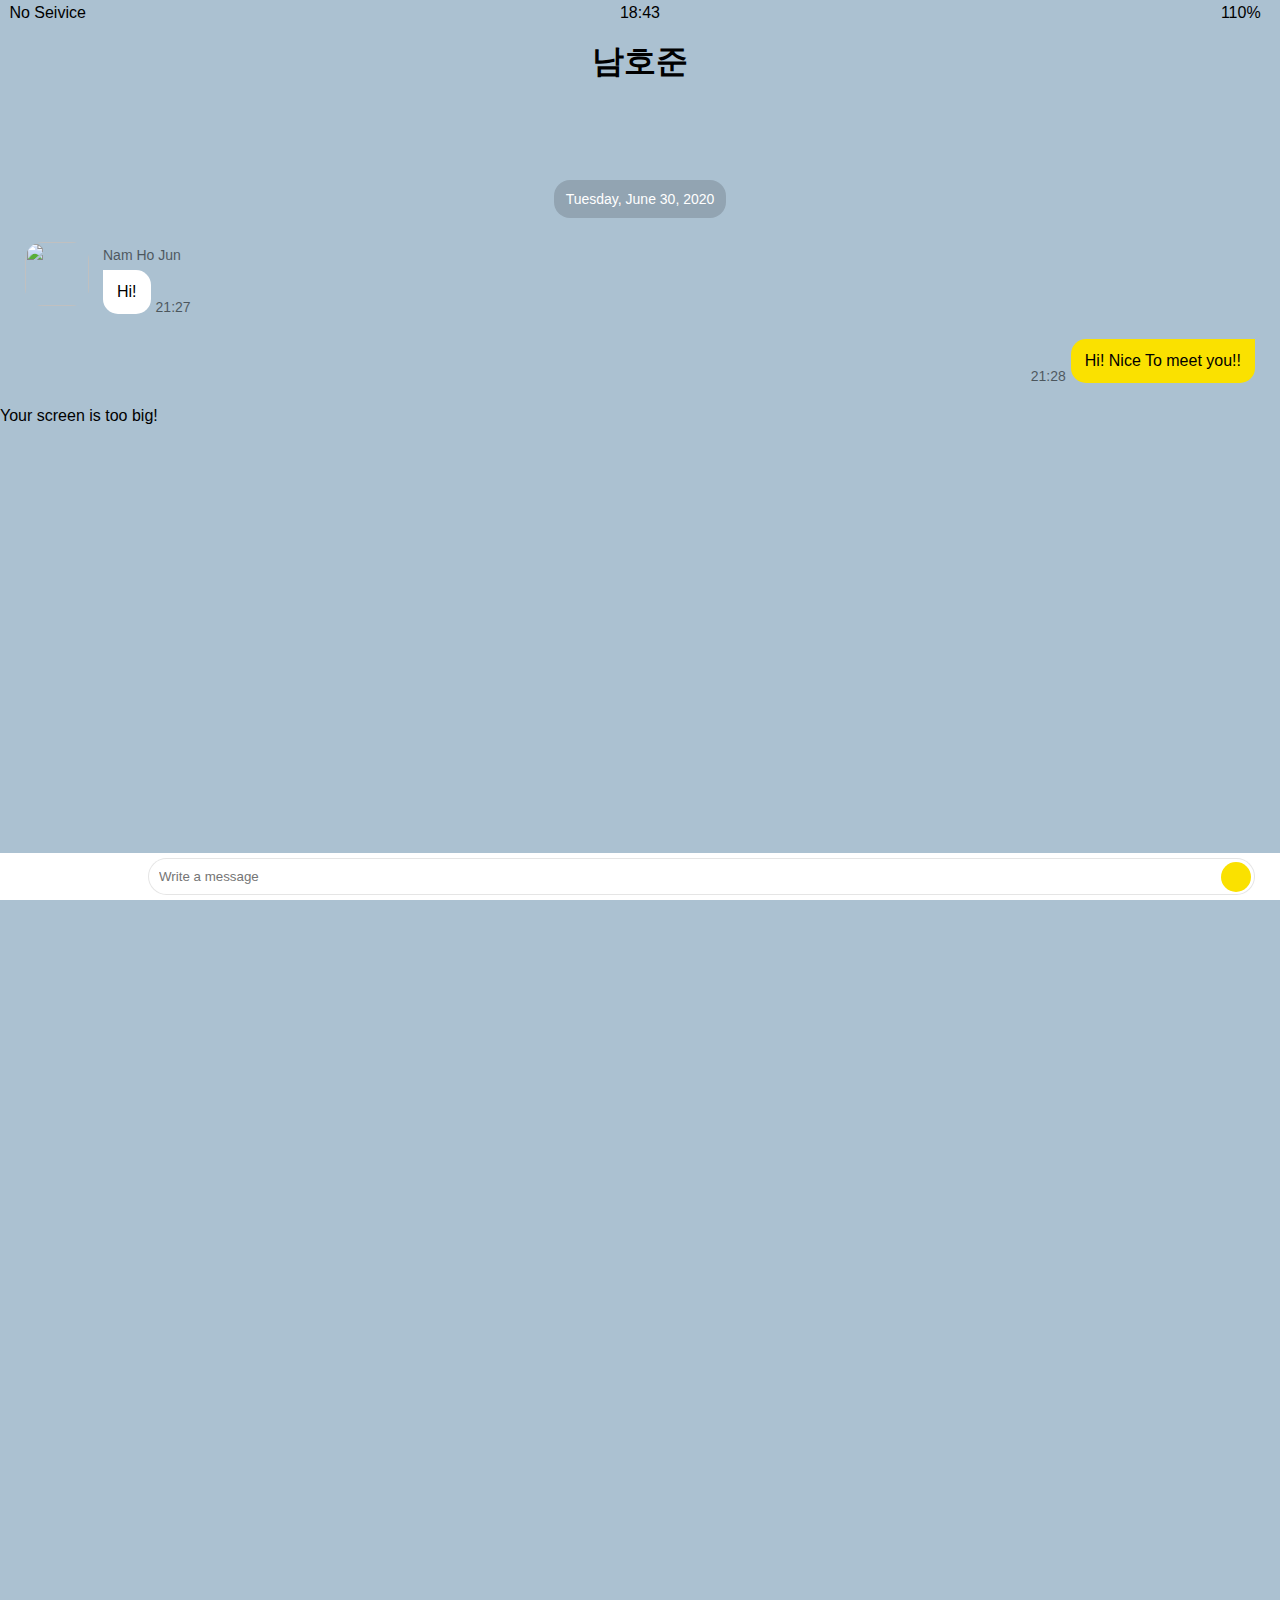
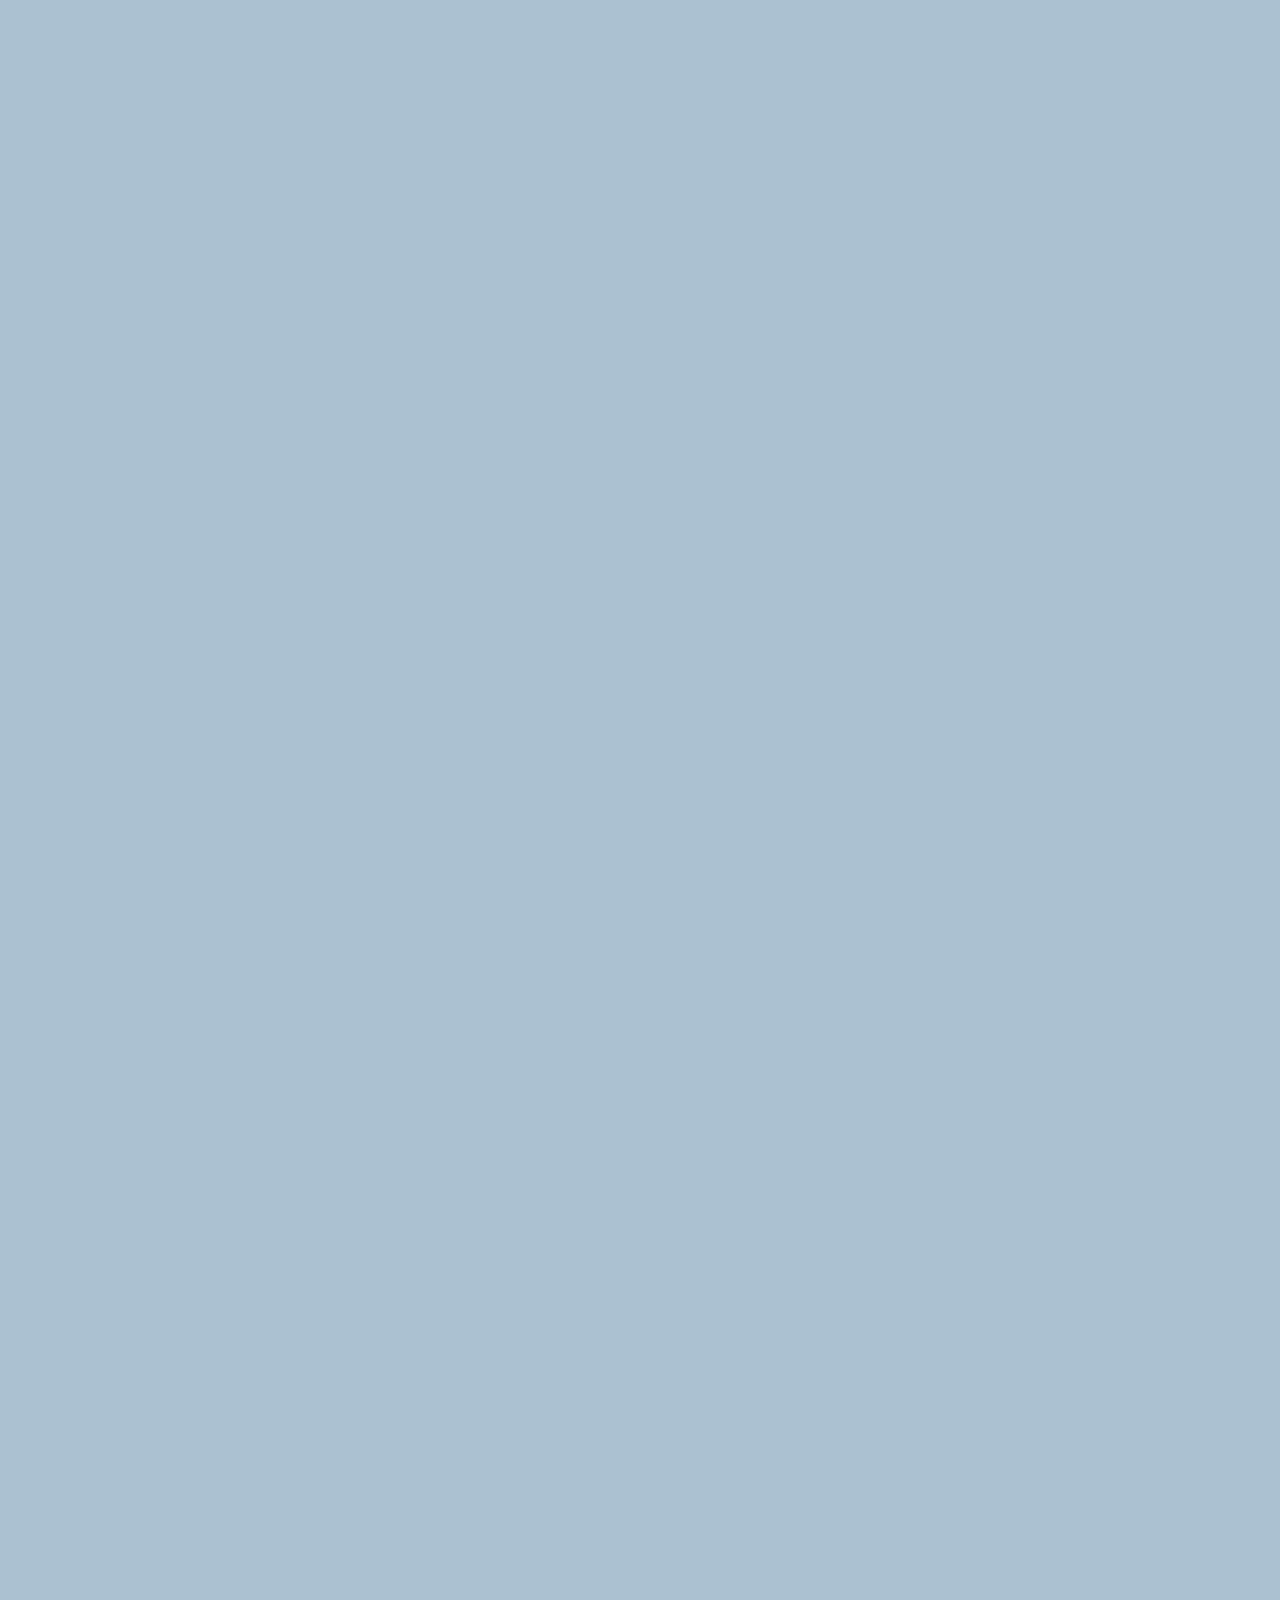
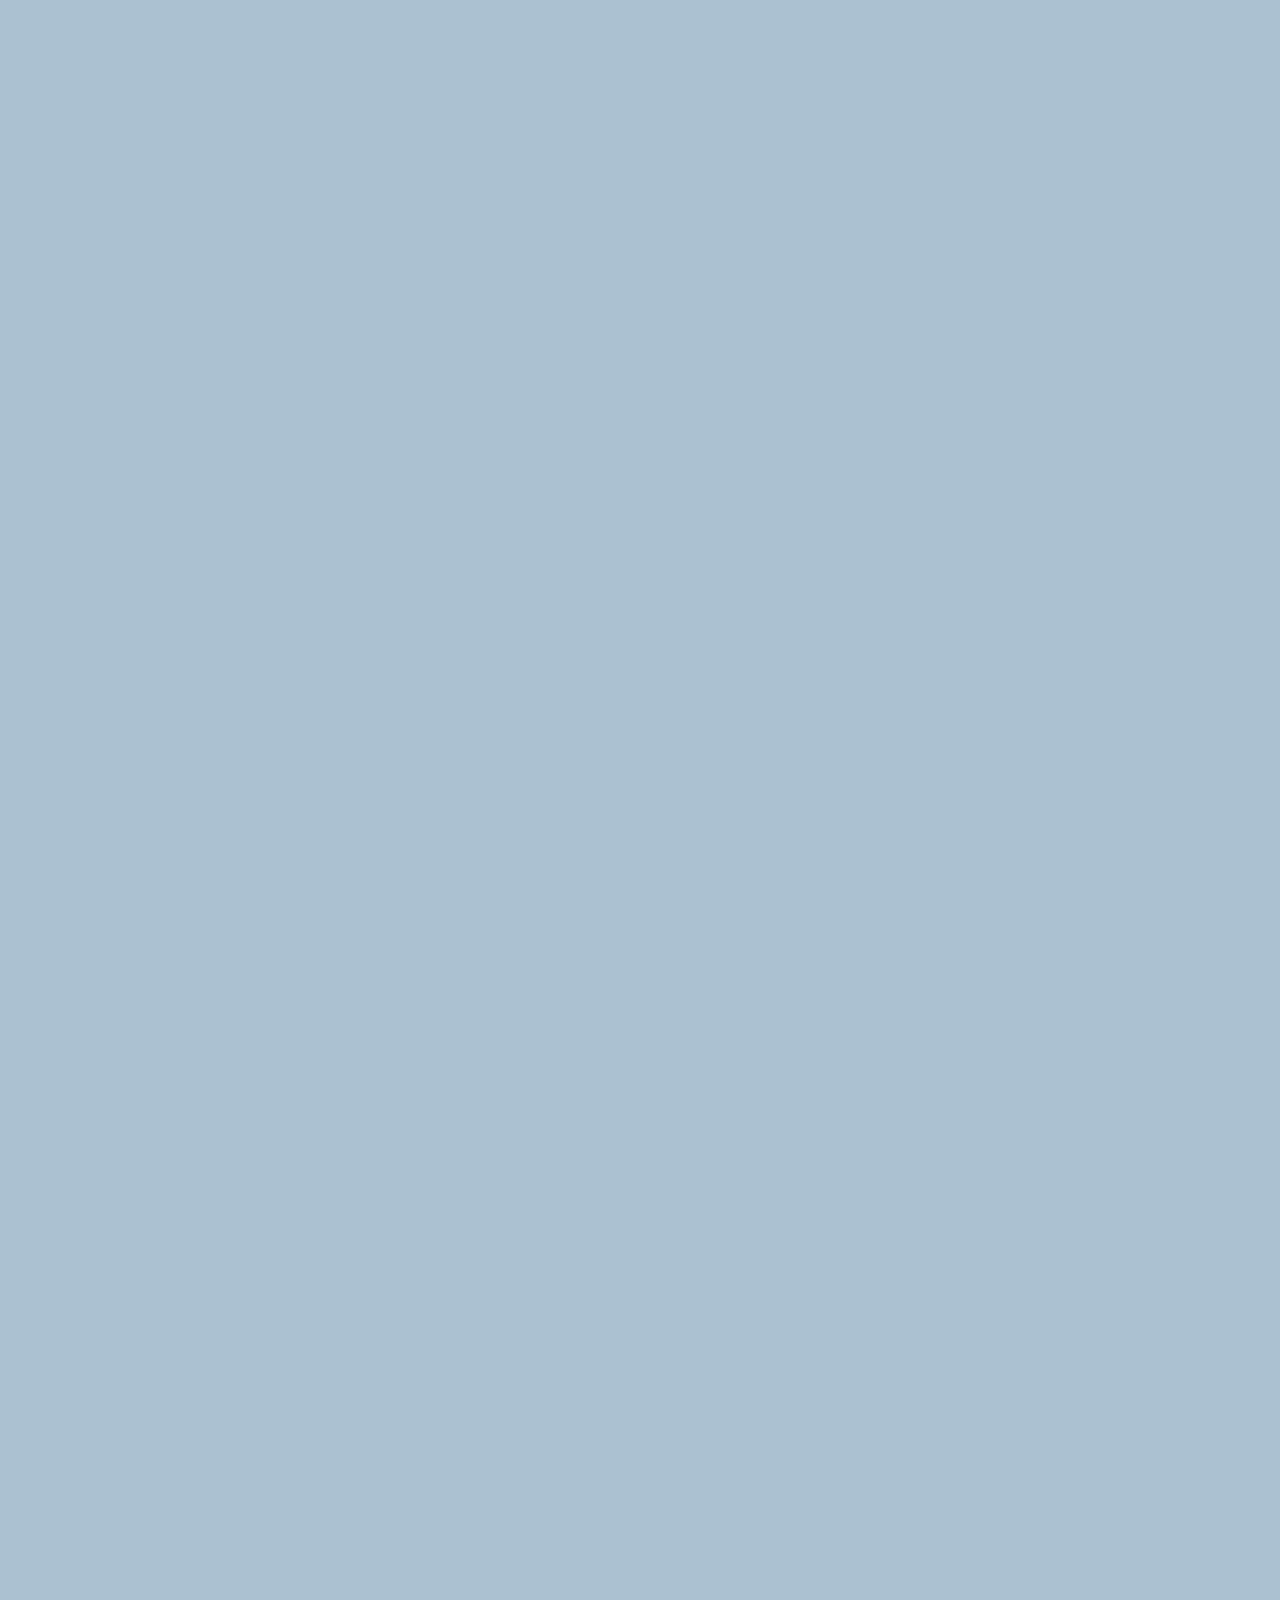
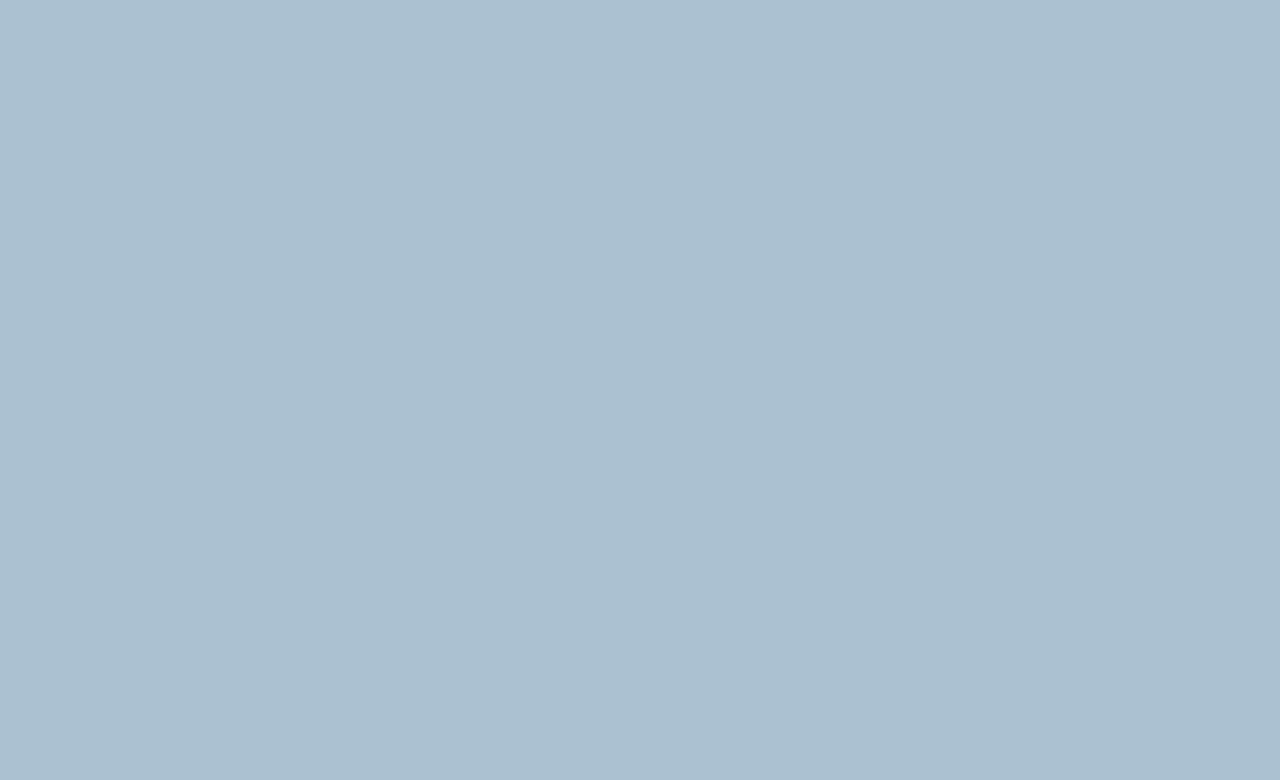
==== chat.html @ 723d1f7d "master_file_cocoa" ====
<!DOCTYPE html>
<html lang="en">
<head>
    <link rel="stylesheet" href="css/style.css">
    <meta charset="UTF-8">
    <meta http-equiv="X-UA-Compatible" content="IE=edge">
    <meta name="viewport" content="width=device-width, initial-scale=1.0">
    <title>User Chat - Kokoa Clone</title>
</head>
<body id="chat-screen">
    <div class="status-bar">
         <div class="status-bar__column">
            <span>No Seivice</span>
            <i class="fas fa-wifi"></i>
            </div>
        <div class="status-bar__column">
            <span>18:43</span>
            </div>
         <div class="status-bar__column">
             <span>110%</span>
             <i class="fas fa-battery-full"></i>
             <i class="fas fa-bolt"></i>
         </div>
    </div>

    <header class="alt-header">
        <div class="alt-header__columm">
            <a href="chats.html">
                <i class="fas fa-angle-left fa-2x"></i>
            </a>
        </div>
        <div class="alt-header__columm">
            <h1 class="alt-header__title">남호준</h1>
        </div>
        <div class="alt-header__columm">
            <span><i class="fas fa-search fa-lg"></i></span>
            <spn><i class="fas fa-bars fa-lg"></i></span>
        </div>
        
    </header>
    
    <main class="main-screen main-chat">
        <div class="chat__timestamp">
            Tuesday, June 30, 2020
        </div>

        <div class="message-row">
            <img src="https://avatars.githubusercontent.com/u/98911369?s=16&v=4" />
            <div class="message-row__content">
                <span class="message__author">Nam Ho Jun</span>
                <div class="message__info">
                    <span class="message__bubble">Hi!</span>
                    <span class="message__time">21:27</span>
                </div>
            </div>
        </div>
       
        <div class="message-row message-row--own">
            
            <div class="message-row__content">
                <div class="message__info">
                    <span class="message__bubble">Hi! Nice To meet you!!</span>
                    <span class="message__time">21:28</span>
                </div>
            </div>
        </div>
    </main> 
    <form class="reply">
        <div class="reply__columm">
             <i class="far fa-plus-square fa-lg"></i>
        </div>
        <div class="reply__columm">
            <input type="text" placeholder="Write a message" />
            <i class="far fa-smile-wink fa-lg"></i>
            <button>
                <i class="fas fa-arrow-up"></i>
            </button>
        </div>
    </form>

    <div id="no-mbile">
        <span>Your screen is too big!</span>
    </div>
    <script src="https://kit.fontawesome.com/88c4848199.js" crossorigin="anonymous"></script>
</body>
</html>
---- css/style.css ----
@import "reset.css";
@import "variables.css";

@import "status-bar.css";

@import "login.css";
@import "components/nav-bar.css";
@import "components/screen-header.css";
@import "components/alt-screen-header.css";
@import "components/user-components.css";
@import "components/badge.css";
@import "components/icon-row.css";
@import "components/no-mobile.css";



@import "screens/friends.css";
@import "screens/find.css";
@import "screens/more.css";
@import "screens/settings.css";
@import "screens/chat.css";


body{
    font-family: -apple-system, BlinkMacSystemFont, Segoe UI, Roboto, Oxygen, Ubuntu, Cantarell, 'Open Sans', Helvetica Neue, sans-serif;
    
}

.main-screen{
    padding:0px var(--horizontal-space);
}
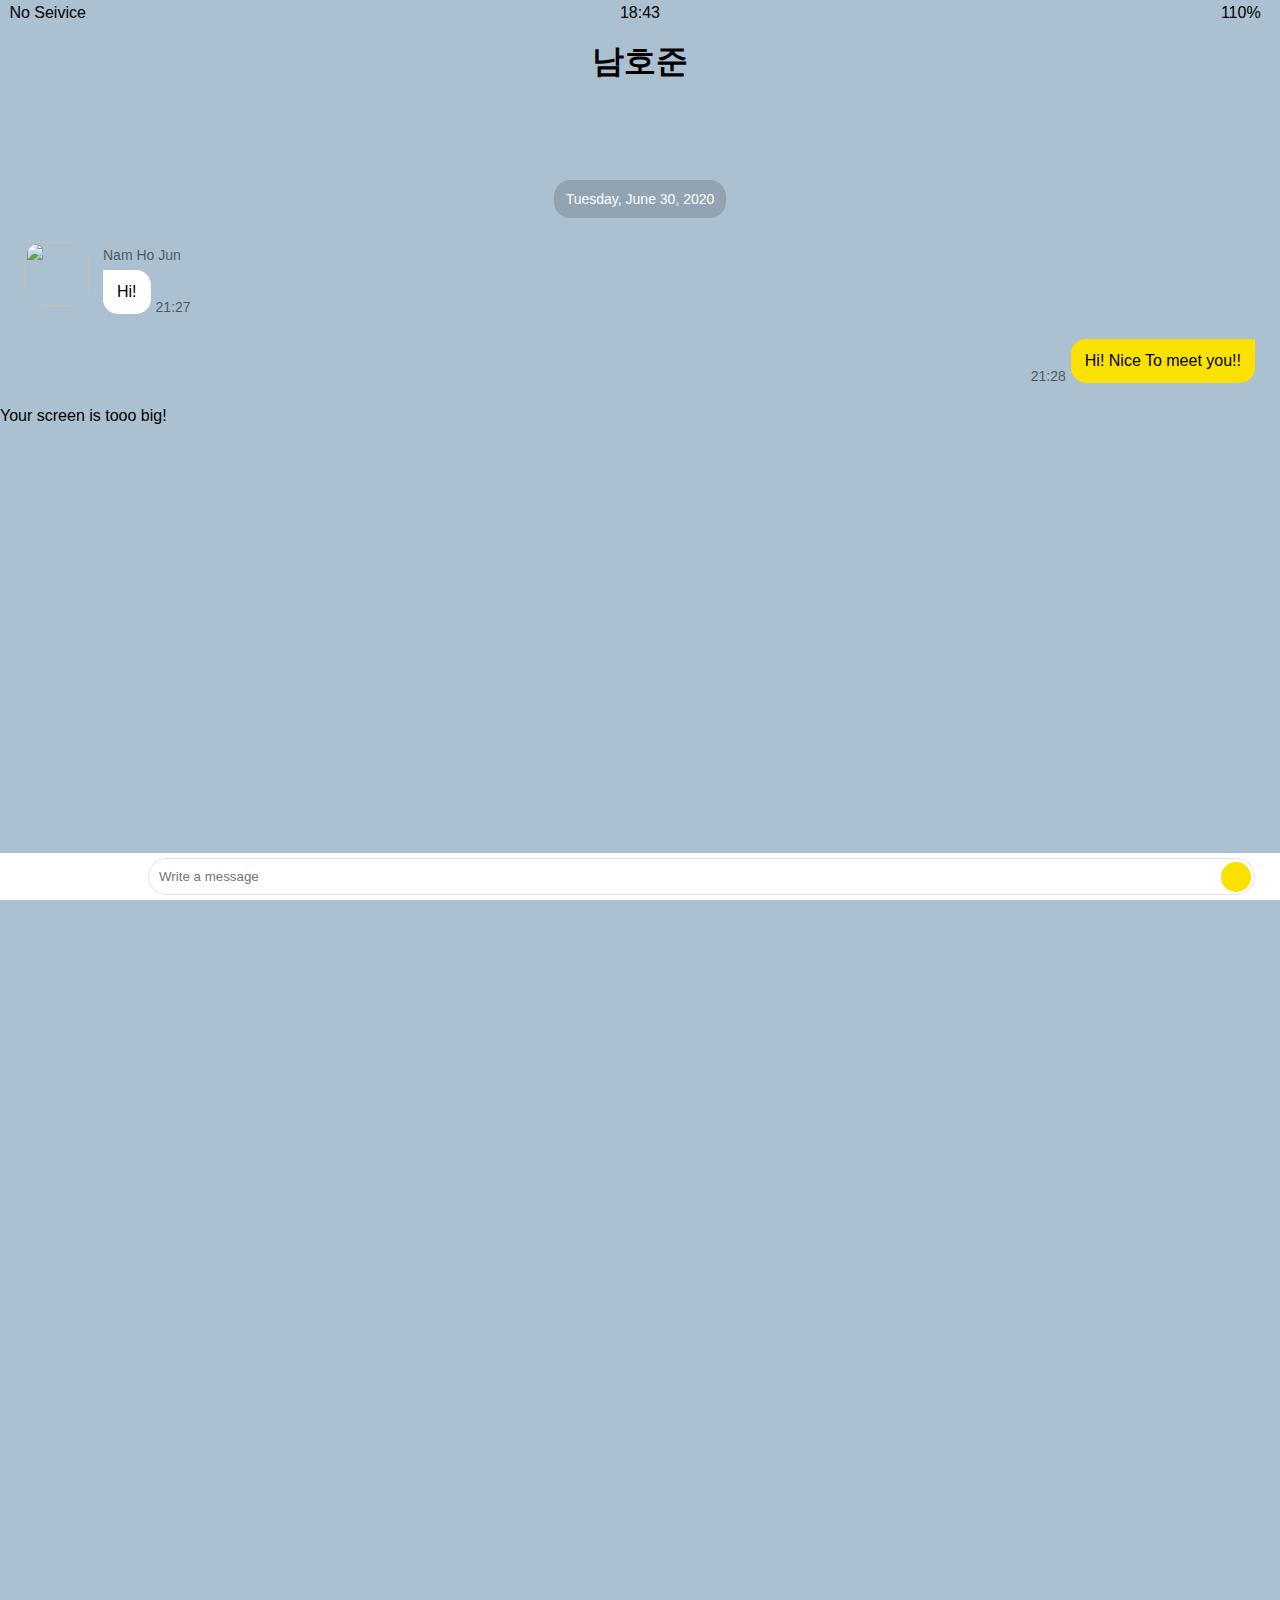
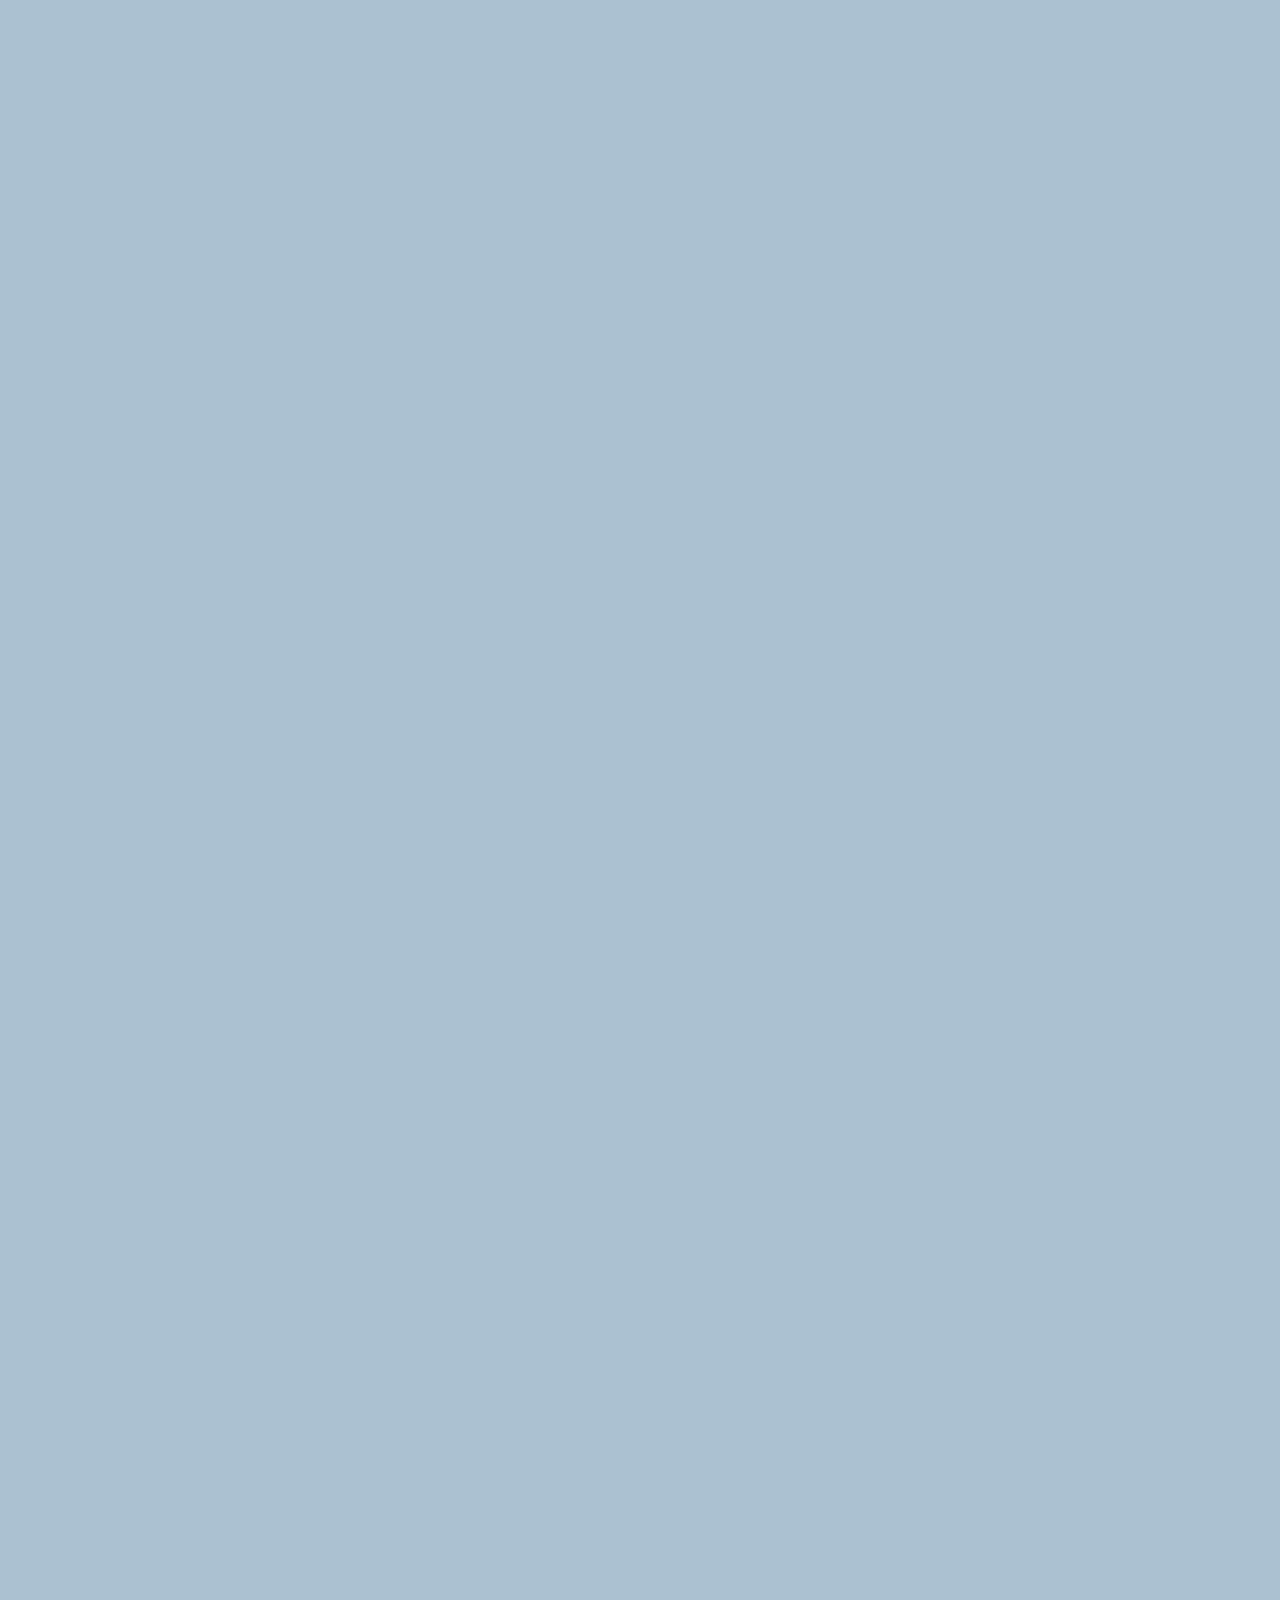
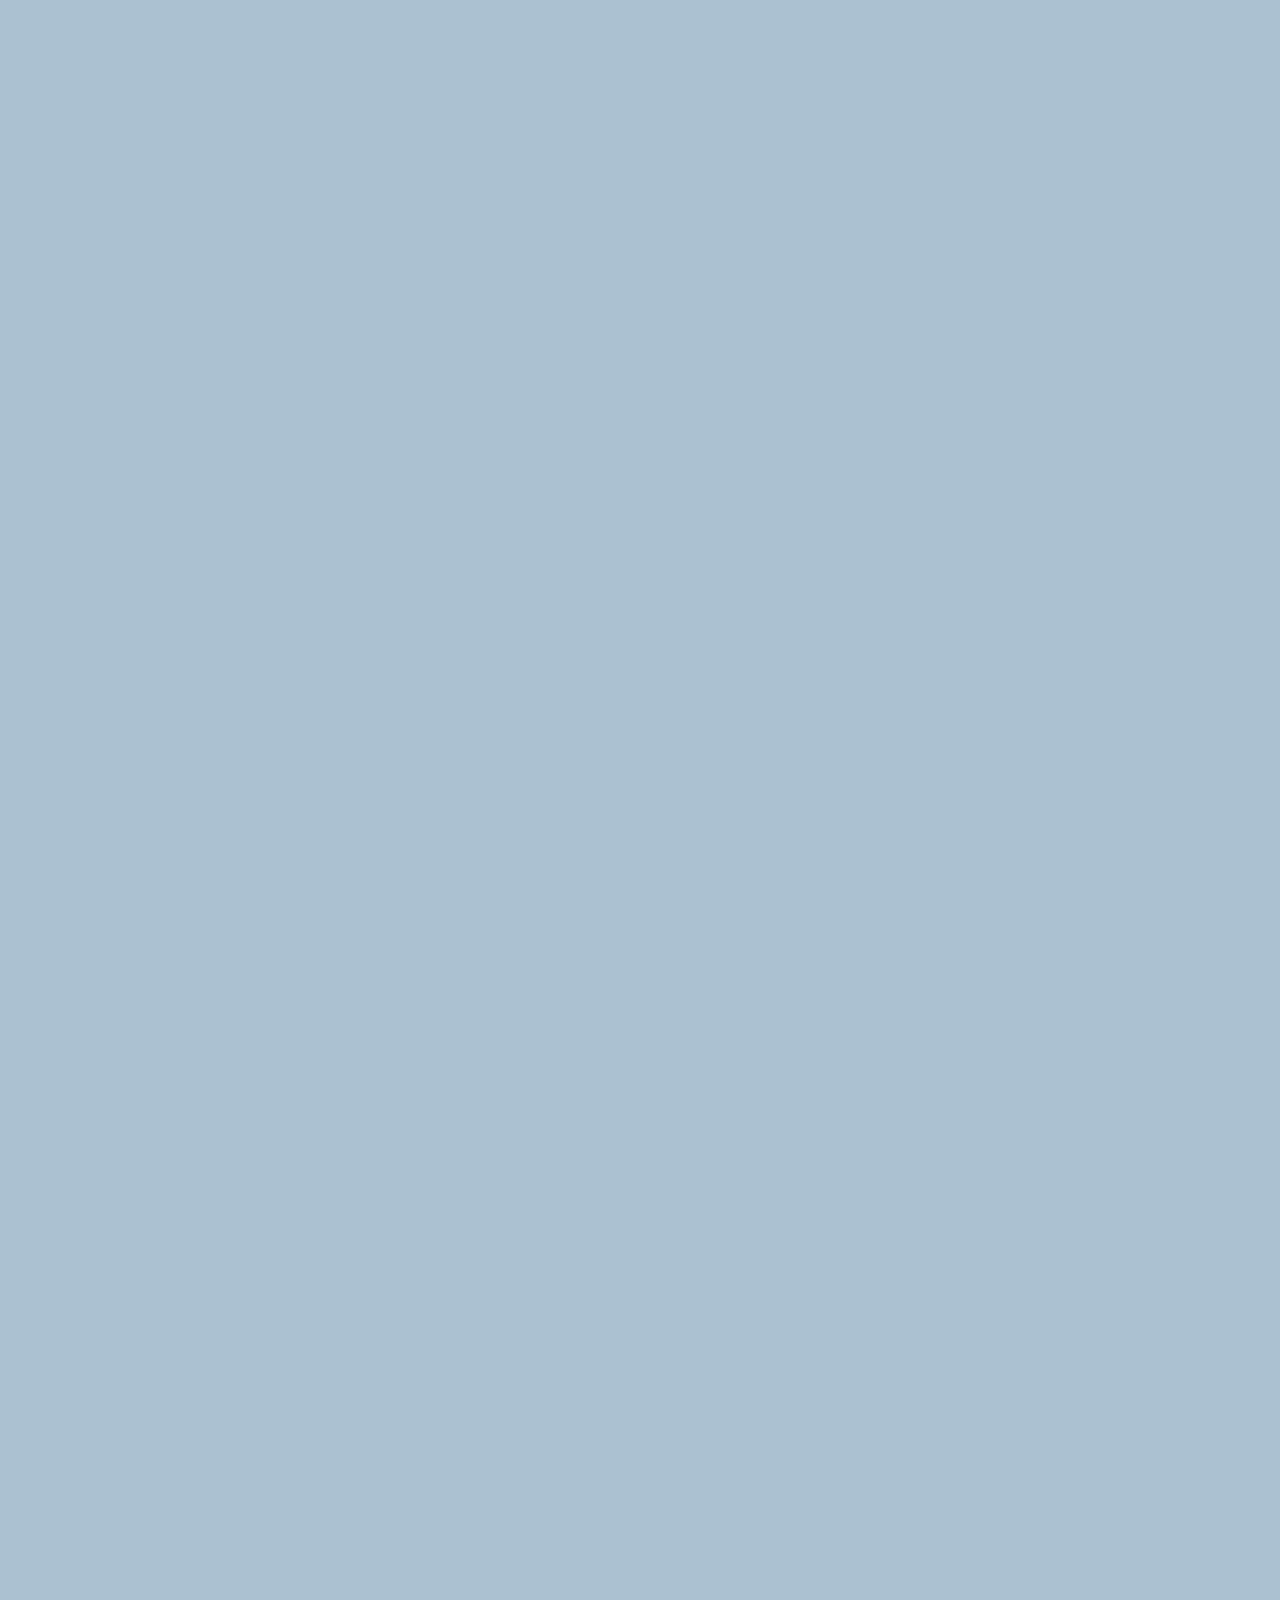
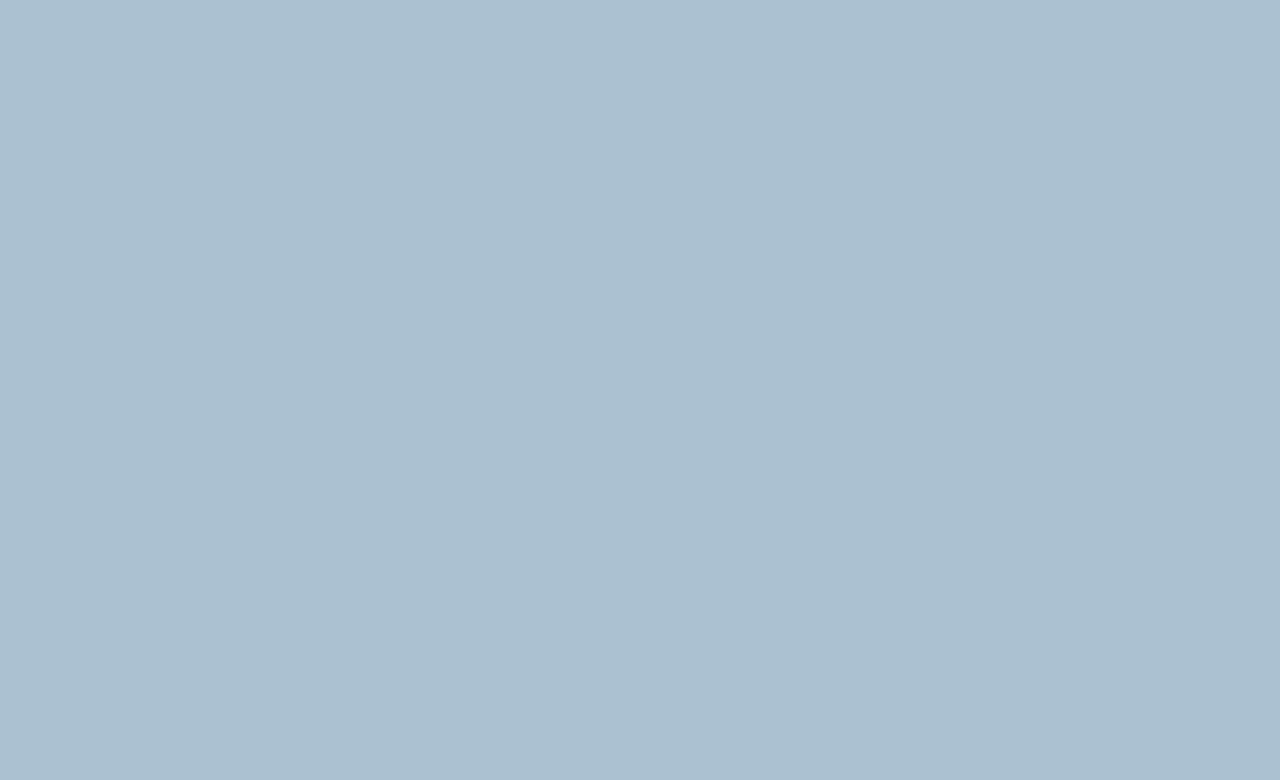
==== commit 654a9e7c: "Update chat.html" ====
--- a/chat.html
+++ b/chat.html
@@ -79,7 +79,7 @@
     </form>
 
     <div id="no-mbile">
-        <span>Your screen is too big!</span>
+        <span>Your screen is tooo big!</span>
     </div>
     <script src="https://kit.fontawesome.com/88c4848199.js" crossorigin="anonymous"></script>
 </body>
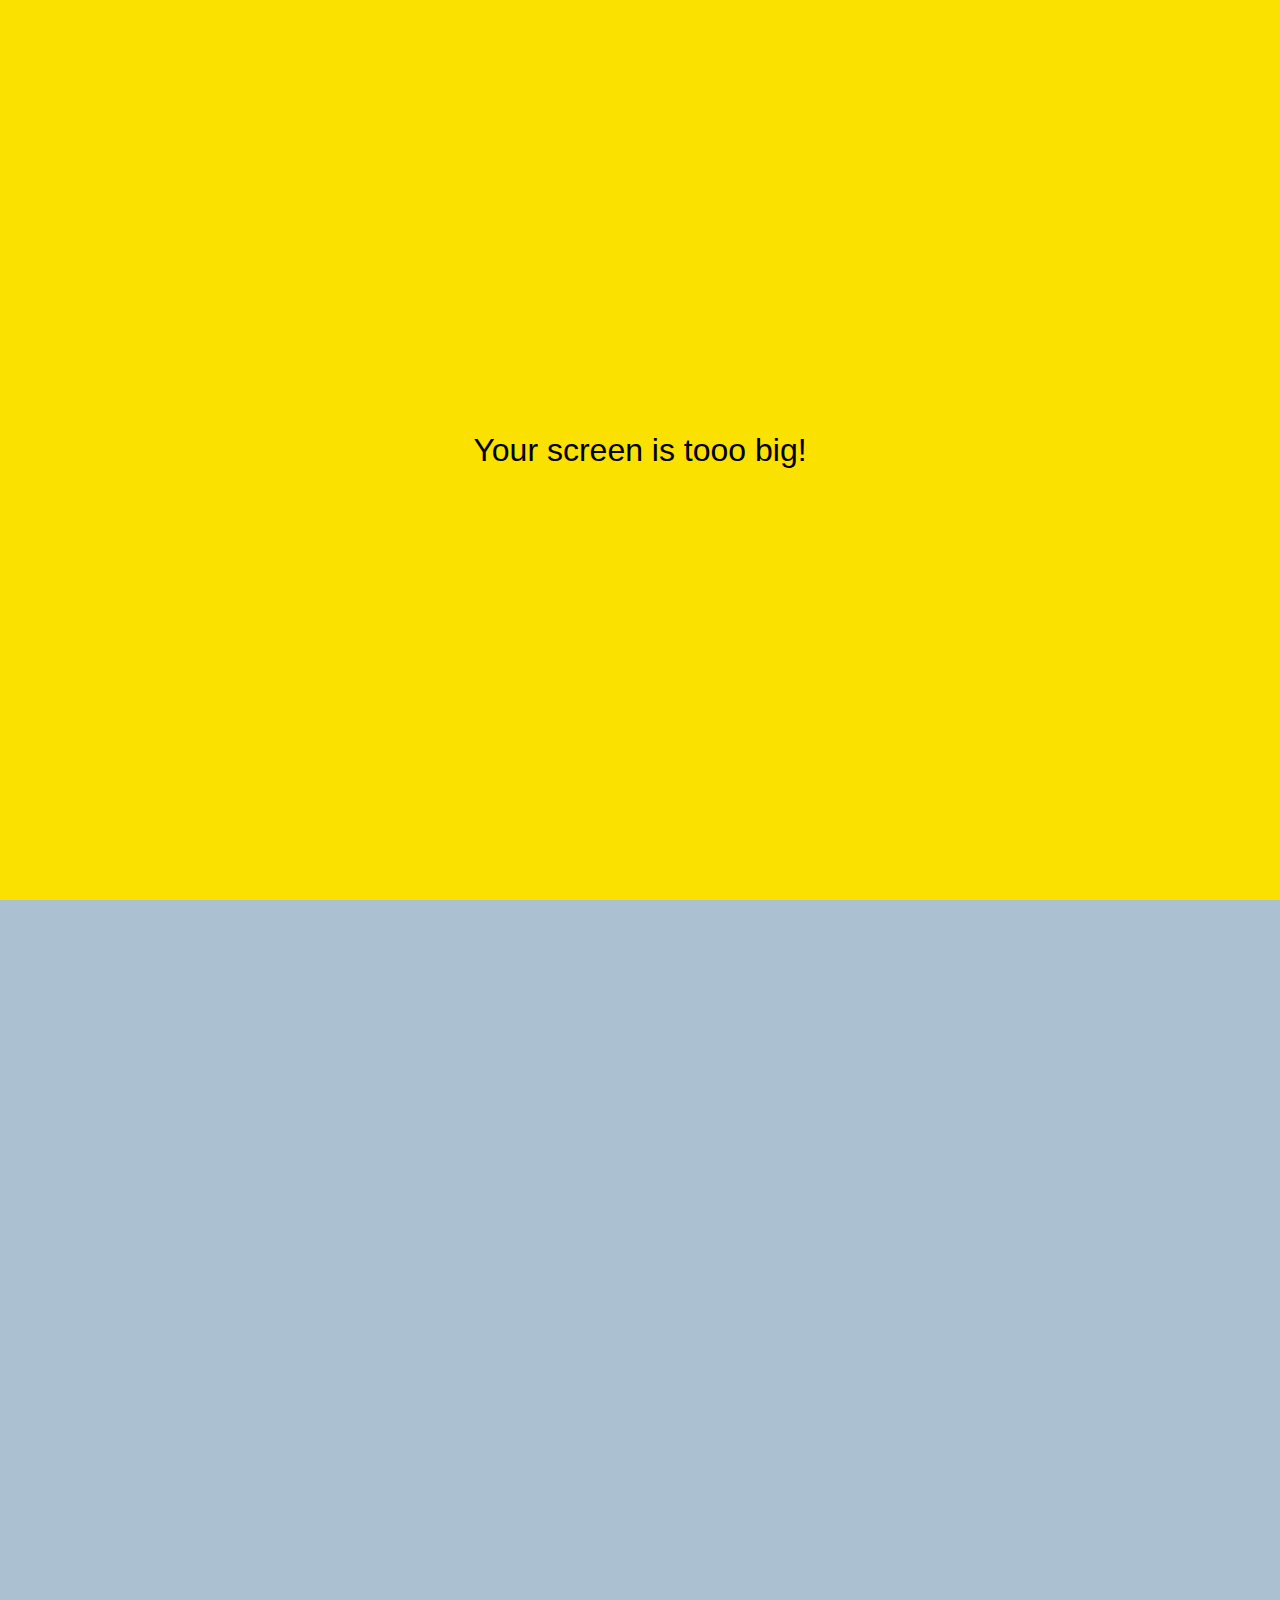
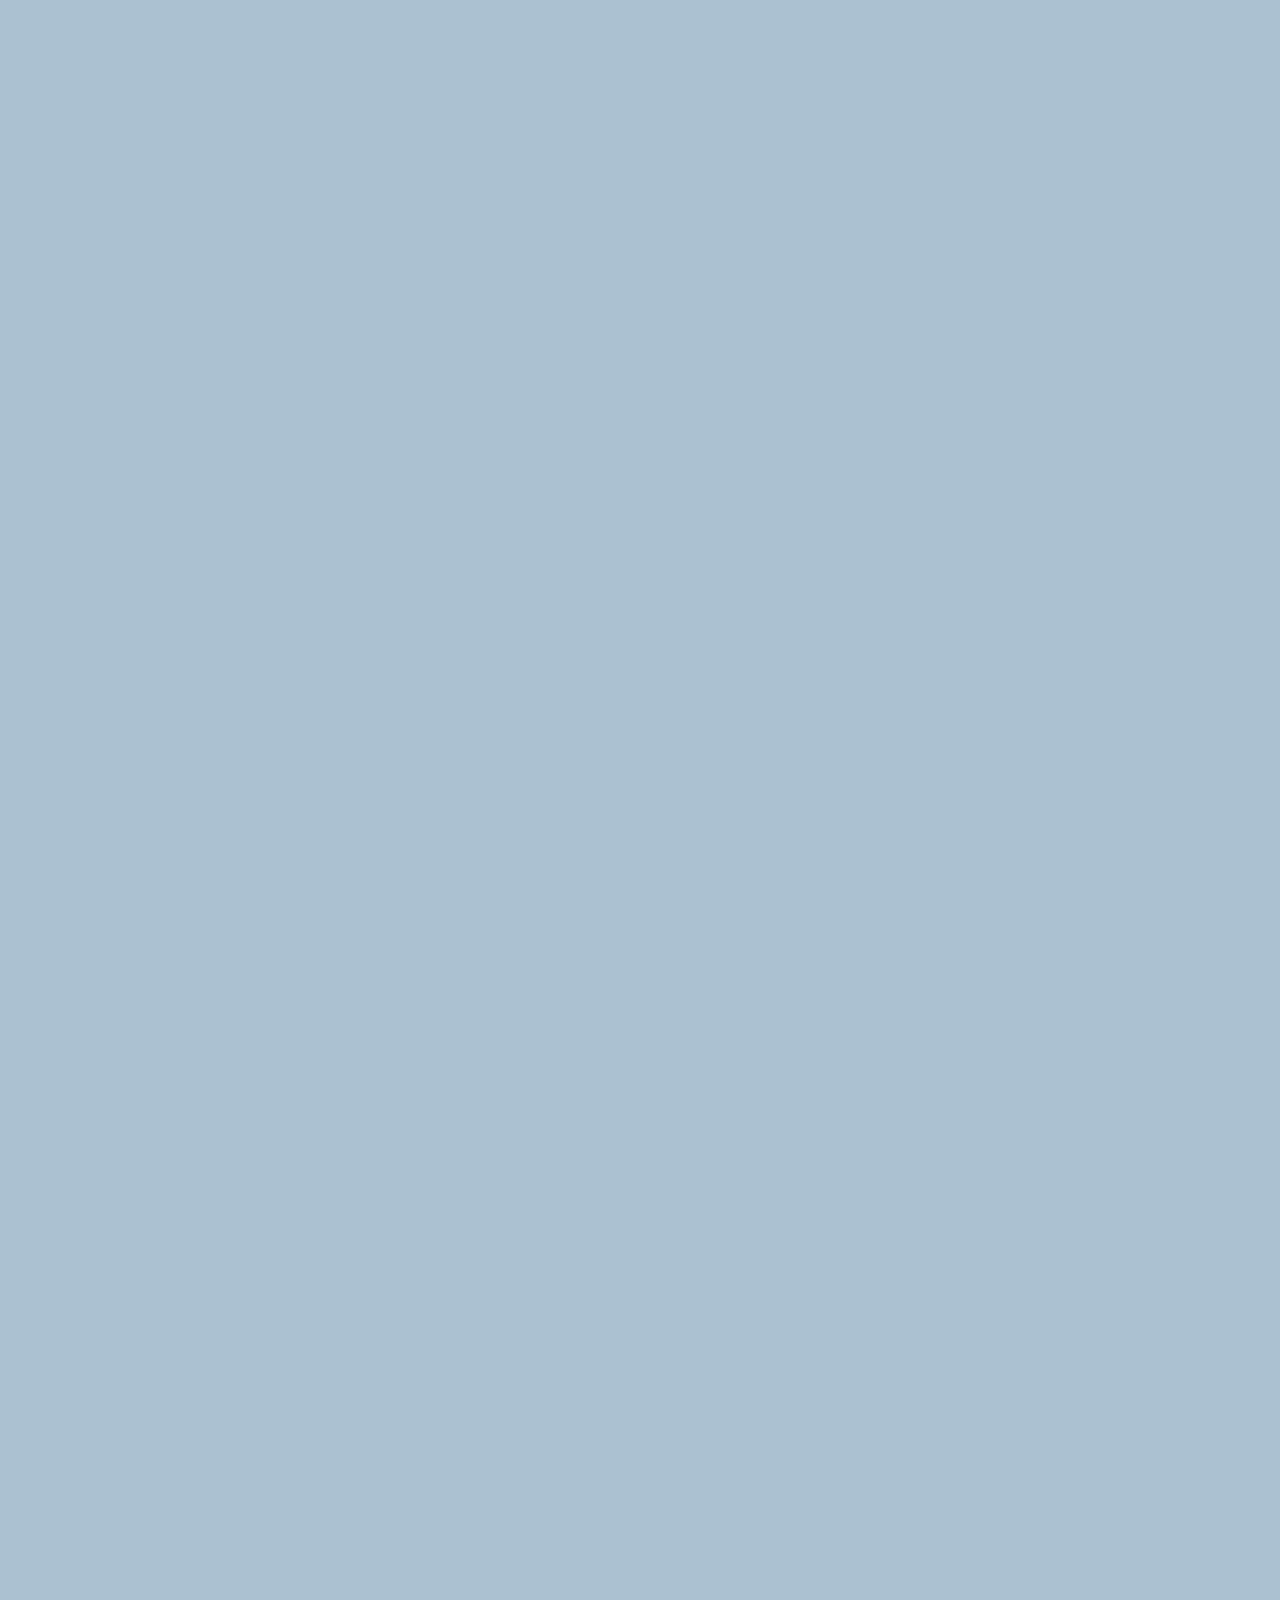
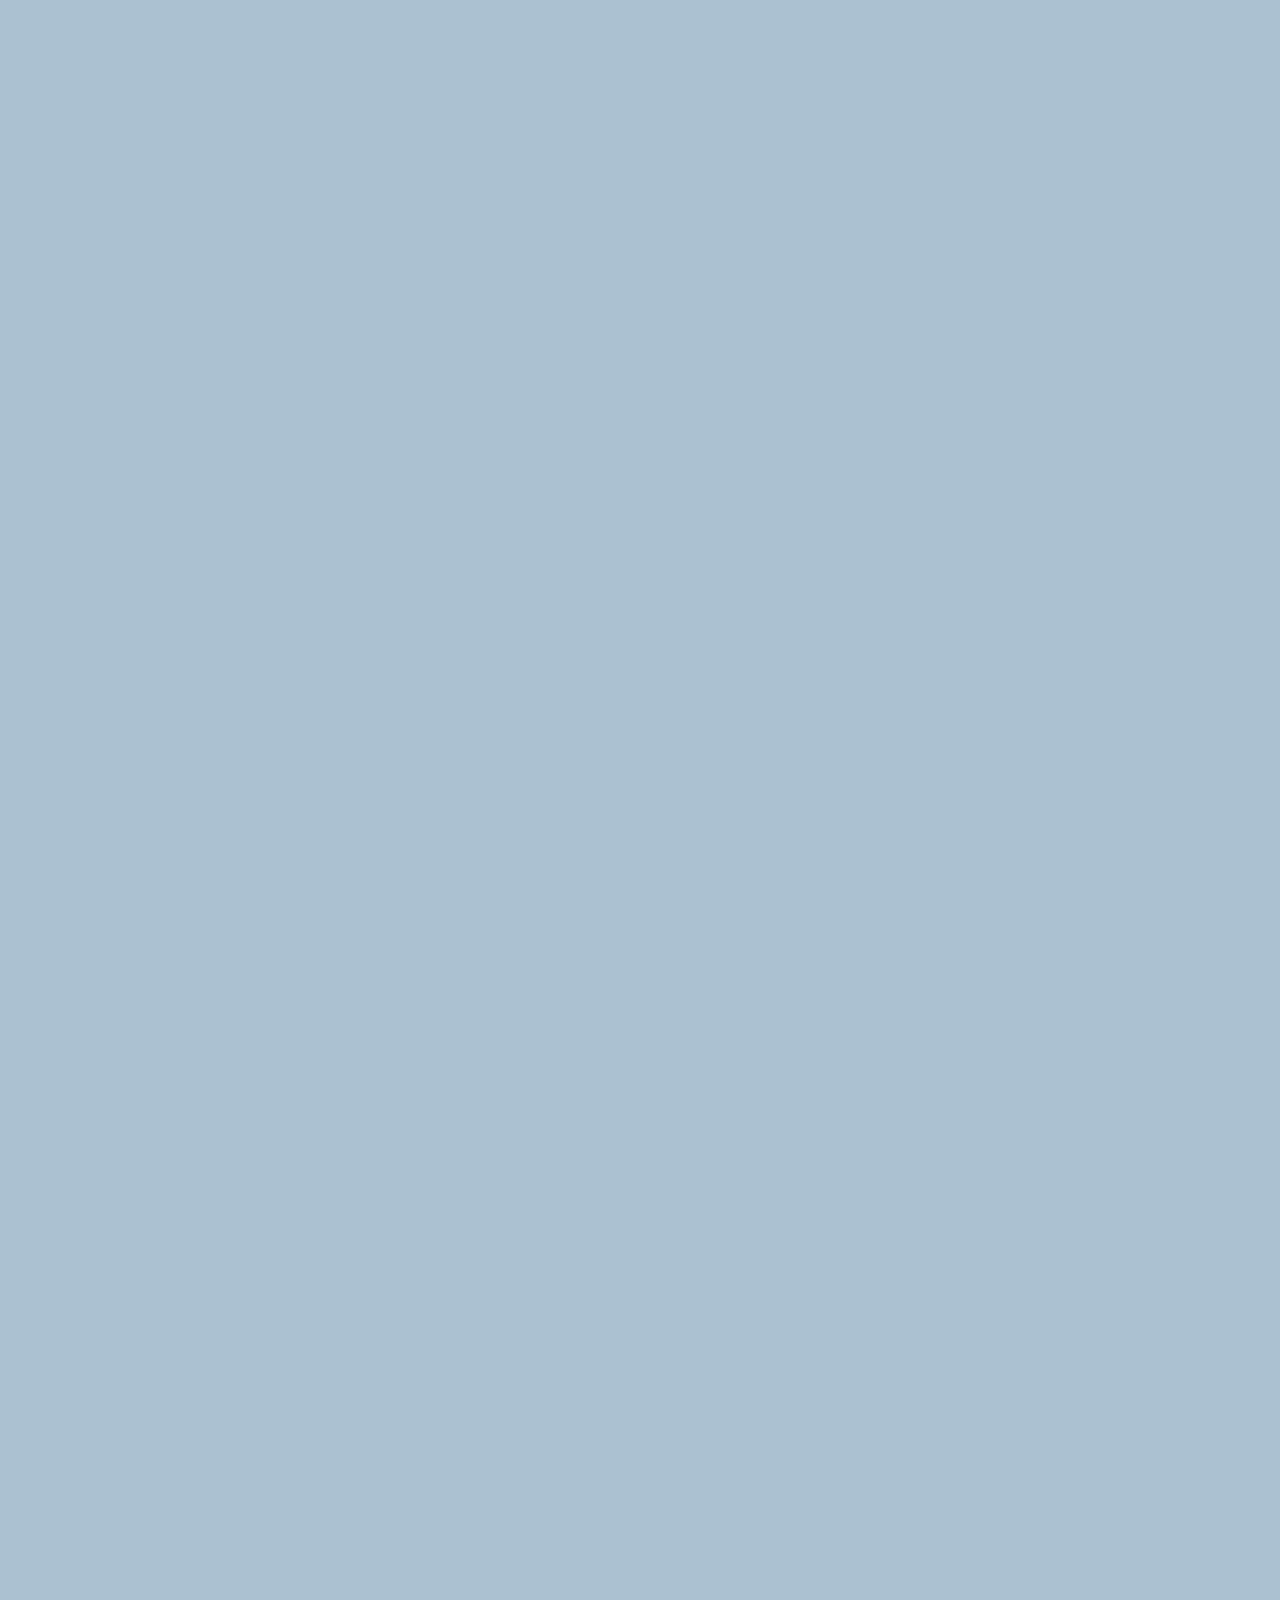
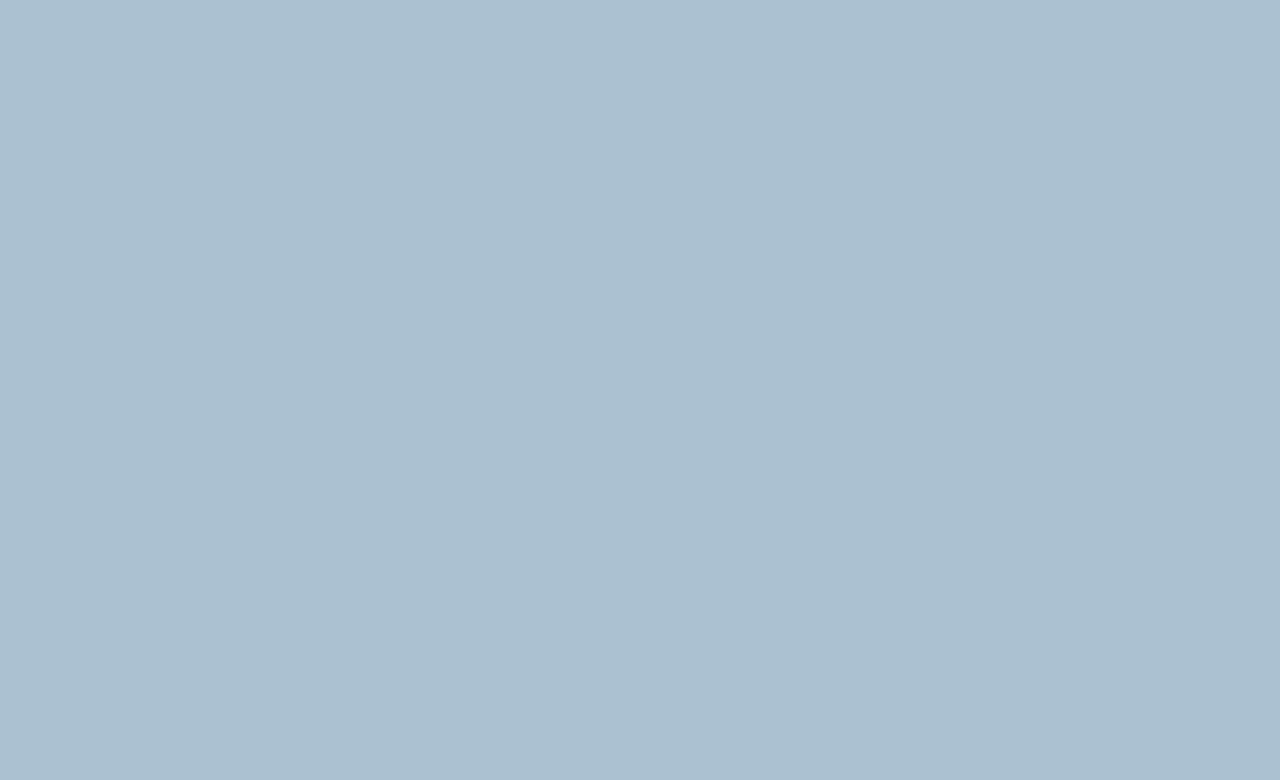
==== commit fa305d50: "no-mobile add" ====
--- a/chat.html
+++ b/chat.html
@@ -78,7 +78,7 @@
         </div>
     </form>
 
-    <div id="no-mbile">
+    <div id="no-mobile">
         <span>Your screen is tooo big!</span>
     </div>
     <script src="https://kit.fontawesome.com/88c4848199.js" crossorigin="anonymous"></script>
